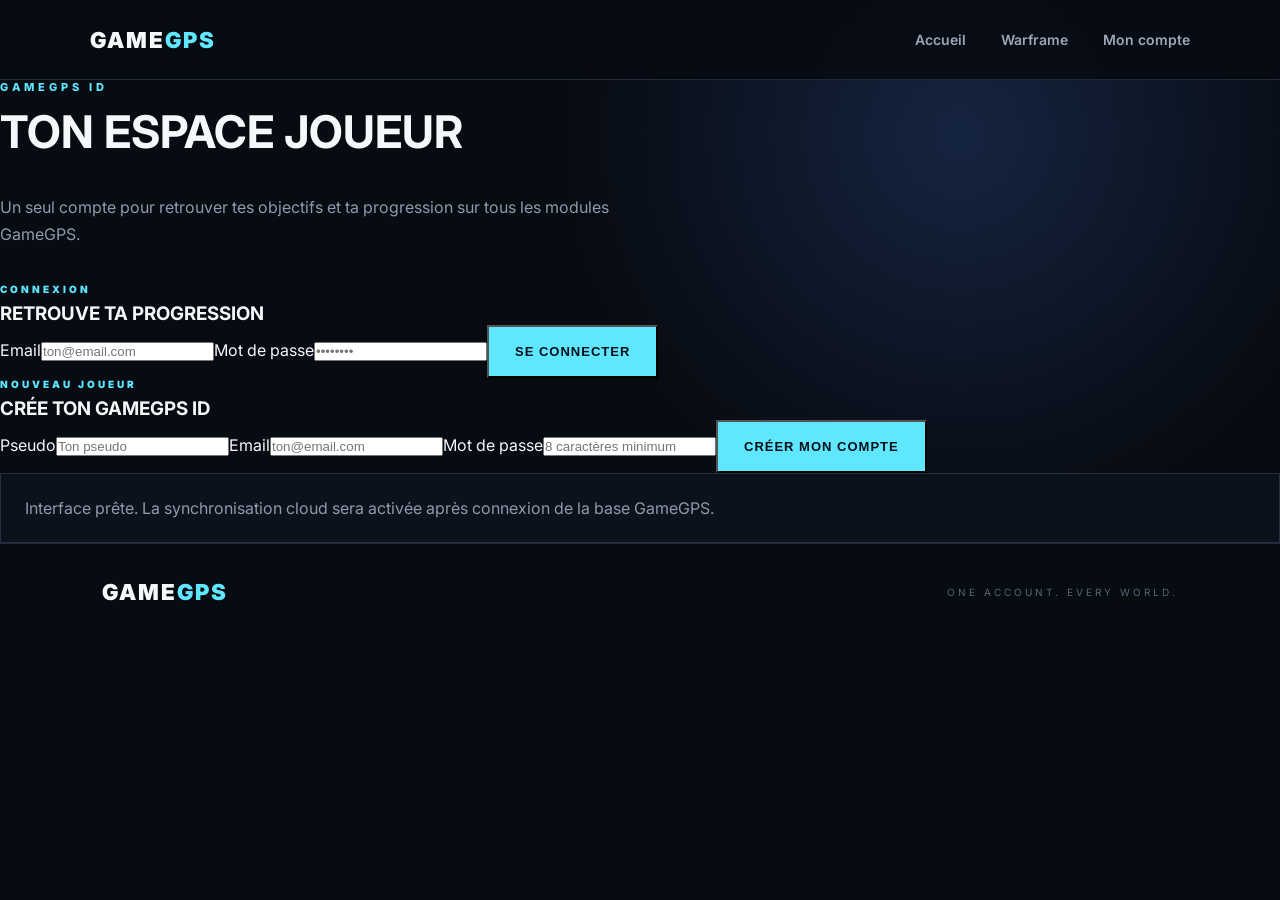
==== account.html @ ec9ca1c2 "Add GameGPS account portal foundation" ====
<!DOCTYPE html><html lang="fr"><head><meta charset="UTF-8"><meta name="viewport" content="width=device-width,initial-scale=1.0"><title>Mon compte | GameGPS</title><link rel="stylesheet" href="style.css?v=63"></head><body data-page="account"><header><a href="index.html" class="logo">GAME<span>GPS</span></a><nav><a href="index.html">Accueil</a><a href="warframe.html">Warframe</a><a href="account.html" class="active">Mon compte</a></nav></header><main><section class="account-shell"><div class="section-title"><p>GAMEGPS ID</p><h2>TON ESPACE JOUEUR</h2></div><p class="description">Un seul compte pour retrouver tes objectifs et ta progression sur tous les modules GameGPS.</p><div class="account-grid"><article class="account-panel"><span class="wf-kicker">CONNEXION</span><h3>RETROUVE TA PROGRESSION</h3><form id="loginForm" class="account-form"><label>Email<input type="email" id="loginEmail" required placeholder="ton@email.com"></label><label>Mot de passe<input type="password" id="loginPassword" required minlength="8" placeholder="••••••••"></label><button class="button" type="submit">SE CONNECTER</button></form></article><article class="account-panel"><span class="wf-kicker">NOUVEAU JOUEUR</span><h3>CRÉE TON GAMEGPS ID</h3><form id="signupForm" class="account-form"><label>Pseudo<input type="text" id="signupName" required maxlength="30" placeholder="Ton pseudo"></label><label>Email<input type="email" id="signupEmail" required placeholder="ton@email.com"></label><label>Mot de passe<input type="password" id="signupPassword" required minlength="8" placeholder="8 caractères minimum"></label><button class="button" type="submit">CRÉER MON COMPTE</button></form></article></div><div id="accountStatus" class="wf-status account-status">Interface prête. La synchronisation cloud sera activée après connexion de la base GameGPS.</div></section></main><footer><div class="logo">GAME<span>GPS</span></div><p>ONE ACCOUNT. EVERY WORLD.</p></footer><script src="account.js?v=63"></script></body></html>
---- style.css ----
@import url('https://fonts.googleapis.com/css2?family=Inter:wght@400;500;600;700;800;900&display=swap');
*{margin:0;padding:0;box-sizing:border-box}html{scroll-behavior:smooth}body{background:radial-gradient(circle at 75% 15%,#152440 0%,transparent 32%),#070b12;color:#f5f7fa;font-family:"Inter",sans-serif;min-height:100vh}header{height:80px;padding:0 7%;display:flex;justify-content:space-between;align-items:center;border-bottom:1px solid #202a38;background:rgba(7,11,18,.88);position:sticky;top:0;z-index:100;backdrop-filter:blur(12px)}.logo{font-size:22px;font-weight:900;letter-spacing:2px;color:#f5f7fa;text-decoration:none}.logo span,.tag,.section-title p,.wf-kicker{color:#5ee7ff}nav{display:flex;gap:35px}nav a{color:#9ca8b8;text-decoration:none;font-size:14px;font-weight:600;transition:.25s}nav a:hover{color:#5ee7ff}.hero{min-height:650px;padding:110px 8%;display:flex;flex-direction:column;justify-content:center;position:relative}.hero::after{content:"GPS";position:absolute;right:8%;top:80px;font-size:250px;font-weight:900;color:rgba(255,255,255,.018);pointer-events:none}.tag{font-size:12px;font-weight:800;letter-spacing:4px;margin-bottom:25px}.hero h1{font-size:clamp(55px,8vw,105px);line-height:.9;letter-spacing:-5px;font-weight:900;max-width:900px}.hero h1 span{color:transparent;-webkit-text-stroke:2px #5ee7ff}.description{max-width:620px;color:#8e9aab;line-height:1.7;margin:35px 0}.button{width:fit-content;padding:17px 26px;background:#5ee7ff;color:#071018;text-decoration:none;font-weight:900;font-size:13px;letter-spacing:1px}.games,.wf-search-section{padding:100px 8% 130px;border-top:1px solid #182231}.section-title p{font-size:11px;letter-spacing:4px;font-weight:800}.section-title h2{font-size:clamp(32px,5vw,45px);margin-top:10px}.game-grid{display:grid;grid-template-columns:repeat(3,1fr);gap:20px;margin-top:55px}.game-card{min-height:330px;padding:35px;border:1px solid #253143;background:linear-gradient(145deg,rgba(20,29,42,.9),rgba(10,15,23,.9));position:relative}.number{position:absolute;right:25px;top:15px;font-size:70px;font-weight:900;color:rgba(255,255,255,.035)}.game-card h3{margin-top:90px;font-size:28px}.game-card p{margin-top:18px;color:#8d98a7;line-height:1.6;min-height:70px}.game-card button,.game-link{margin-top:25px;background:transparent;color:#5ee7ff;border:none;font-weight:800;cursor:pointer;text-decoration:none;display:inline-block}.wf-search-box{display:flex;max-width:1000px;margin-top:45px;border:1px solid #2b3b50;background:#0b111b}.wf-search-box input{flex:1;padding:20px;background:transparent;border:0;outline:0;color:#fff;font:inherit}.wf-search-box button{padding:0 28px;border:0;background:#5ee7ff;color:#071018;font-weight:900;cursor:pointer}.wf-results{max-width:1120px;margin-top:28px}.wf-status{padding:24px;border:1px solid #253143;background:#0c121c;color:#8e9aab}.wf-result-card{border:1px solid #2b3b50;background:linear-gradient(145deg,rgba(13,24,37,.98),rgba(7,13,21,.98));padding:30px}.wf-result-head{display:flex;align-items:center;gap:22px}.wf-result-head img{width:90px;height:90px;object-fit:contain;background:#080d14;border:1px solid #1c6680}.wf-kicker{display:block;font-size:10px;letter-spacing:3px;font-weight:900;margin-bottom:7px}.wf-result-head h3{font-size:36px}.wf-result-head small{color:#7893b5}.wf-description{color:#a6bdd8;line-height:1.7;margin:25px 0}.wf-route{display:flex;justify-content:space-between;align-items:center;gap:25px;padding:25px;border:1px solid #1596b8;background:linear-gradient(90deg,rgba(14,63,82,.28),rgba(10,27,43,.4));border-radius:4px}.wf-route span,.wf-score span{display:block;color:#35ddff;font-size:10px;font-weight:900;letter-spacing:2px;margin-bottom:8px}.wf-route strong{font-size:21px}.wf-route small{display:block;color:#8faac8;margin-top:7px}.wf-score{text-align:right;min-width:130px;border-left:1px solid #22647b;padding-left:24px}.wf-score strong{font-size:29px;color:#35ddff}.wf-farm-progress{display:grid;grid-template-columns:auto 1fr;gap:4px 28px;align-items:center;margin:22px 0 30px}.wf-farm-progress>strong{font-size:18px}.wf-farm-progress>span{color:#a9bdd3}.wf-farm-progress>div{grid-column:1/-1;height:9px;background:#17324c;border-radius:20px;overflow:hidden}.wf-farm-progress i{display:block;height:100%;background:#28d9f6;border-radius:20px}.wf-components{margin-top:20px}.wf-components h4{font-size:13px;letter-spacing:2px;color:#35ddff;margin-bottom:14px}.wf-row{display:flex;justify-content:space-between;align-items:center;gap:24px;padding:17px 14px;border:1px solid #1d3a50;background:rgba(8,20,31,.58);margin-bottom:8px;border-radius:5px;color:#a5afbc}.wf-row>span{display:flex;flex-direction:column;gap:7px;min-width:0}.wf-row b{font-size:16px;color:#f4f7fb}.wf-row small{color:#9ab5d3;line-height:1.4}.wf-row>strong{display:flex;align-items:center;gap:9px;color:#fff;white-space:nowrap;font-size:16px}.wf-row input[type=checkbox]{appearance:none;width:25px;height:25px;border:2px solid #8db8e8;border-radius:4px;background:#09131e;cursor:pointer;position:relative}.wf-row input[type=checkbox]:checked{background:#2ad9f5;border-color:#2ad9f5}.wf-row input[type=checkbox]:checked:after{content:"✓";position:absolute;inset:0;display:grid;place-items:center;color:#061018;font-weight:900}.wf-owned{opacity:.68}.wf-owned b{text-decoration:line-through}.gamegps-toast{position:fixed;right:25px;bottom:25px;padding:16px 20px;background:#111b28;border:1px solid #5ee7ff;color:#fff;z-index:999;opacity:0;transform:translateY(15px);pointer-events:none;transition:.25s}.gamegps-toast.show{opacity:1;transform:translateY(0)}footer{border-top:1px solid #202a38;padding:35px 8%;display:flex;justify-content:space-between;align-items:center;color:#596575}footer p{font-size:10px;letter-spacing:3px}@media(max-width:850px){nav{display:none}.hero{min-height:580px;padding-top:80px}.hero h1{letter-spacing:-3px}.hero::after{display:none}.game-grid{grid-template-columns:1fr}.wf-search-box{flex-direction:column}.wf-search-box button{padding:18px}.wf-route{flex-direction:column;align-items:flex-start}.wf-score{text-align:left;border-left:0;border-top:1px solid #22647b;padding:15px 0 0;width:100%}.wf-result-head h3{font-size:27px}.wf-row{padding:15px 10px}.wf-farm-progress{gap:6px 16px}footer{gap:20px;flex-direction:column}}
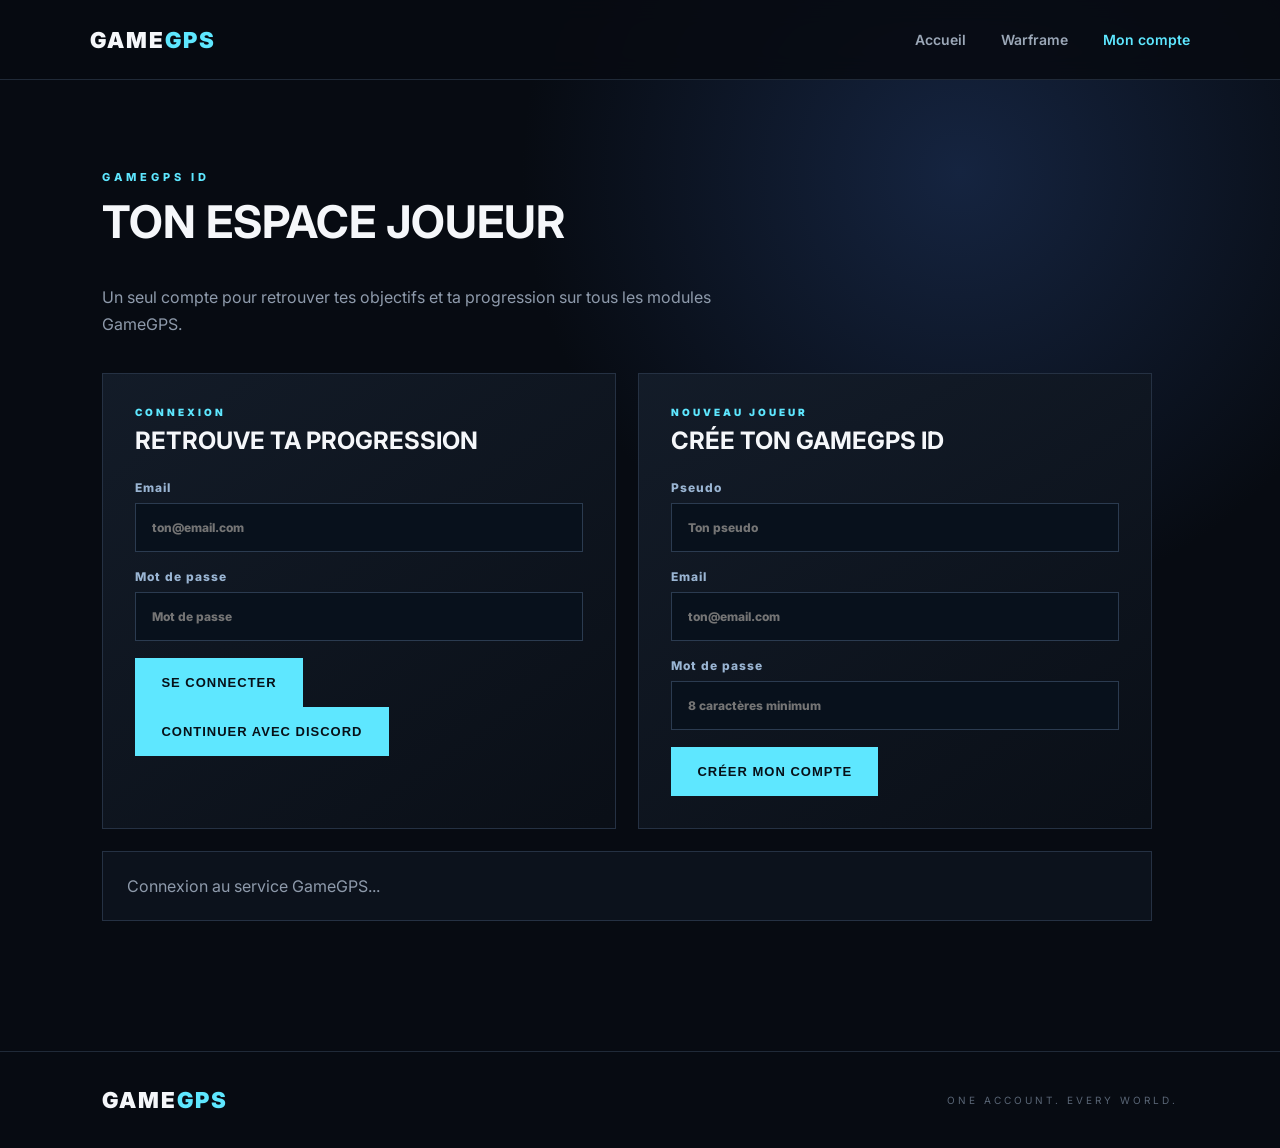
==== commit 6b826ddf: "Add real GameGPS account controls" ====
--- a/account.html
+++ b/account.html
@@ -1 +1 @@
-<!DOCTYPE html><html lang="fr"><head><meta charset="UTF-8"><meta name="viewport" content="width=device-width,initial-scale=1.0"><title>Mon compte | GameGPS</title><link rel="stylesheet" href="style.css?v=63"></head><body data-page="account"><header><a href="index.html" class="logo">GAME<span>GPS</span></a><nav><a href="index.html">Accueil</a><a href="warframe.html">Warframe</a><a href="account.html" class="active">Mon compte</a></nav></header><main><section class="account-shell"><div class="section-title"><p>GAMEGPS ID</p><h2>TON ESPACE JOUEUR</h2></div><p class="description">Un seul compte pour retrouver tes objectifs et ta progression sur tous les modules GameGPS.</p><div class="account-grid"><article class="account-panel"><span class="wf-kicker">CONNEXION</span><h3>RETROUVE TA PROGRESSION</h3><form id="loginForm" class="account-form"><label>Email<input type="email" id="loginEmail" required placeholder="ton@email.com"></label><label>Mot de passe<input type="password" id="loginPassword" required minlength="8" placeholder="••••••••"></label><button class="button" type="submit">SE CONNECTER</button></form></article><article class="account-panel"><span class="wf-kicker">NOUVEAU JOUEUR</span><h3>CRÉE TON GAMEGPS ID</h3><form id="signupForm" class="account-form"><label>Pseudo<input type="text" id="signupName" required maxlength="30" placeholder="Ton pseudo"></label><label>Email<input type="email" id="signupEmail" required placeholder="ton@email.com"></label><label>Mot de passe<input type="password" id="signupPassword" required minlength="8" placeholder="8 caractères minimum"></label><button class="button" type="submit">CRÉER MON COMPTE</button></form></article></div><div id="accountStatus" class="wf-status account-status">Interface prête. La synchronisation cloud sera activée après connexion de la base GameGPS.</div></section></main><footer><div class="logo">GAME<span>GPS</span></div><p>ONE ACCOUNT. EVERY WORLD.</p></footer><script src="account.js?v=63"></script></body></html>+<!DOCTYPE html><html lang="fr"><head><meta charset="UTF-8"><meta name="viewport" content="width=device-width,initial-scale=1.0"><title>Mon compte | GameGPS</title><link rel="stylesheet" href="style.css?v=63"></head><body data-page="account"><header><a href="index.html" class="logo">GAME<span>GPS</span></a><nav><a href="index.html">Accueil</a><a href="warframe.html">Warframe</a><a href="account.html" class="active">Mon compte</a></nav></header><main><section class="account-shell"><div class="section-title"><p>GAMEGPS ID</p><h2>TON ESPACE JOUEUR</h2></div><p class="description">Un seul compte pour retrouver tes objectifs et ta progression sur tous les modules GameGPS.</p><div id="accountGuest"><div class="account-grid"><article class="account-panel"><span class="wf-kicker">CONNEXION</span><h3>RETROUVE TA PROGRESSION</h3><form id="loginForm" class="account-form"><label>Email<input type="email" id="loginEmail" required placeholder="ton@email.com"></label><label>Mot de passe<input type="password" id="loginPassword" required minlength="8" placeholder="Mot de passe"></label><button class="button" type="submit">SE CONNECTER</button></form><button id="discordLogin" class="button account-discord" type="button">CONTINUER AVEC DISCORD</button></article><article class="account-panel"><span class="wf-kicker">NOUVEAU JOUEUR</span><h3>CRÉE TON GAMEGPS ID</h3><form id="signupForm" class="account-form"><label>Pseudo<input type="text" id="signupName" required maxlength="30" placeholder="Ton pseudo"></label><label>Email<input type="email" id="signupEmail" required placeholder="ton@email.com"></label><label>Mot de passe<input type="password" id="signupPassword" required minlength="8" placeholder="8 caractères minimum"></label><button class="button" type="submit">CRÉER MON COMPTE</button></form></article></div></div><article id="accountConnected" class="account-panel" hidden><span class="wf-kicker">GAMEGPS ID CONNECTÉ</span><h3 id="accountPlayerName">JOUEUR</h3><p class="description" id="accountEmail"></p><p>Ta session GameGPS est active. Tes futures sauvegardes seront rattachées à ce compte.</p><button id="logoutButton" class="button" type="button">SE DÉCONNECTER</button></article><div id="accountStatus" class="wf-status account-status">Connexion au service GameGPS...</div></section></main><footer><div class="logo">GAME<span>GPS</span></div><p>ONE ACCOUNT. EVERY WORLD.</p></footer><script type="module" src="account.js?v=64"></script></body></html>
--- a/style.css
+++ b/style.css
@@ -1,2 +1,2 @@
 @import url('https://fonts.googleapis.com/css2?family=Inter:wght@400;500;600;700;800;900&display=swap');
-*{margin:0;padding:0;box-sizing:border-box}html{scroll-behavior:smooth}body{background:radial-gradient(circle at 75% 15%,#152440 0%,transparent 32%),#070b12;color:#f5f7fa;font-family:"Inter",sans-serif;min-height:100vh}header{height:80px;padding:0 7%;display:flex;justify-content:space-between;align-items:center;border-bottom:1px solid #202a38;background:rgba(7,11,18,.88);position:sticky;top:0;z-index:100;backdrop-filter:blur(12px)}.logo{font-size:22px;font-weight:900;letter-spacing:2px;color:#f5f7fa;text-decoration:none}.logo span,.tag,.section-title p,.wf-kicker{color:#5ee7ff}nav{display:flex;gap:35px}nav a{color:#9ca8b8;text-decoration:none;font-size:14px;font-weight:600;transition:.25s}nav a:hover{color:#5ee7ff}.hero{min-height:650px;padding:110px 8%;display:flex;flex-direction:column;justify-content:center;position:relative}.hero::after{content:"GPS";position:absolute;right:8%;top:80px;font-size:250px;font-weight:900;color:rgba(255,255,255,.018);pointer-events:none}.tag{font-size:12px;font-weight:800;letter-spacing:4px;margin-bottom:25px}.hero h1{font-size:clamp(55px,8vw,105px);line-height:.9;letter-spacing:-5px;font-weight:900;max-width:900px}.hero h1 span{color:transparent;-webkit-text-stroke:2px #5ee7ff}.description{max-width:620px;color:#8e9aab;line-height:1.7;margin:35px 0}.button{width:fit-content;padding:17px 26px;background:#5ee7ff;color:#071018;text-decoration:none;font-weight:900;font-size:13px;letter-spacing:1px}.games,.wf-search-section{padding:100px 8% 130px;border-top:1px solid #182231}.section-title p{font-size:11px;letter-spacing:4px;font-weight:800}.section-title h2{font-size:clamp(32px,5vw,45px);margin-top:10px}.game-grid{display:grid;grid-template-columns:repeat(3,1fr);gap:20px;margin-top:55px}.game-card{min-height:330px;padding:35px;border:1px solid #253143;background:linear-gradient(145deg,rgba(20,29,42,.9),rgba(10,15,23,.9));position:relative}.number{position:absolute;right:25px;top:15px;font-size:70px;font-weight:900;color:rgba(255,255,255,.035)}.game-card h3{margin-top:90px;font-size:28px}.game-card p{margin-top:18px;color:#8d98a7;line-height:1.6;min-height:70px}.game-card button,.game-link{margin-top:25px;background:transparent;color:#5ee7ff;border:none;font-weight:800;cursor:pointer;text-decoration:none;display:inline-block}.wf-search-box{display:flex;max-width:1000px;margin-top:45px;border:1px solid #2b3b50;background:#0b111b}.wf-search-box input{flex:1;padding:20px;background:transparent;border:0;outline:0;color:#fff;font:inherit}.wf-search-box button{padding:0 28px;border:0;background:#5ee7ff;color:#071018;font-weight:900;cursor:pointer}.wf-results{max-width:1120px;margin-top:28px}.wf-status{padding:24px;border:1px solid #253143;background:#0c121c;color:#8e9aab}.wf-result-card{border:1px solid #2b3b50;background:linear-gradient(145deg,rgba(13,24,37,.98),rgba(7,13,21,.98));padding:30px}.wf-result-head{display:flex;align-items:center;gap:22px}.wf-result-head img{width:90px;height:90px;object-fit:contain;background:#080d14;border:1px solid #1c6680}.wf-kicker{display:block;font-size:10px;letter-spacing:3px;font-weight:900;margin-bottom:7px}.wf-result-head h3{font-size:36px}.wf-result-head small{color:#7893b5}.wf-description{color:#a6bdd8;line-height:1.7;margin:25px 0}.wf-route{display:flex;justify-content:space-between;align-items:center;gap:25px;padding:25px;border:1px solid #1596b8;background:linear-gradient(90deg,rgba(14,63,82,.28),rgba(10,27,43,.4));border-radius:4px}.wf-route span,.wf-score span{display:block;color:#35ddff;font-size:10px;font-weight:900;letter-spacing:2px;margin-bottom:8px}.wf-route strong{font-size:21px}.wf-route small{display:block;color:#8faac8;margin-top:7px}.wf-score{text-align:right;min-width:130px;border-left:1px solid #22647b;padding-left:24px}.wf-score strong{font-size:29px;color:#35ddff}.wf-farm-progress{display:grid;grid-template-columns:auto 1fr;gap:4px 28px;align-items:center;margin:22px 0 30px}.wf-farm-progress>strong{font-size:18px}.wf-farm-progress>span{color:#a9bdd3}.wf-farm-progress>div{grid-column:1/-1;height:9px;background:#17324c;border-radius:20px;overflow:hidden}.wf-farm-progress i{display:block;height:100%;background:#28d9f6;border-radius:20px}.wf-components{margin-top:20px}.wf-components h4{font-size:13px;letter-spacing:2px;color:#35ddff;margin-bottom:14px}.wf-row{display:flex;justify-content:space-between;align-items:center;gap:24px;padding:17px 14px;border:1px solid #1d3a50;background:rgba(8,20,31,.58);margin-bottom:8px;border-radius:5px;color:#a5afbc}.wf-row>span{display:flex;flex-direction:column;gap:7px;min-width:0}.wf-row b{font-size:16px;color:#f4f7fb}.wf-row small{color:#9ab5d3;line-height:1.4}.wf-row>strong{display:flex;align-items:center;gap:9px;color:#fff;white-space:nowrap;font-size:16px}.wf-row input[type=checkbox]{appearance:none;width:25px;height:25px;border:2px solid #8db8e8;border-radius:4px;background:#09131e;cursor:pointer;position:relative}.wf-row input[type=checkbox]:checked{background:#2ad9f5;border-color:#2ad9f5}.wf-row input[type=checkbox]:checked:after{content:"✓";position:absolute;inset:0;display:grid;place-items:center;color:#061018;font-weight:900}.wf-owned{opacity:.68}.wf-owned b{text-decoration:line-through}.gamegps-toast{position:fixed;right:25px;bottom:25px;padding:16px 20px;background:#111b28;border:1px solid #5ee7ff;color:#fff;z-index:999;opacity:0;transform:translateY(15px);pointer-events:none;transition:.25s}.gamegps-toast.show{opacity:1;transform:translateY(0)}footer{border-top:1px solid #202a38;padding:35px 8%;display:flex;justify-content:space-between;align-items:center;color:#596575}footer p{font-size:10px;letter-spacing:3px}@media(max-width:850px){nav{display:none}.hero{min-height:580px;padding-top:80px}.hero h1{letter-spacing:-3px}.hero::after{display:none}.game-grid{grid-template-columns:1fr}.wf-search-box{flex-direction:column}.wf-search-box button{padding:18px}.wf-route{flex-direction:column;align-items:flex-start}.wf-score{text-align:left;border-left:0;border-top:1px solid #22647b;padding:15px 0 0;width:100%}.wf-result-head h3{font-size:27px}.wf-row{padding:15px 10px}.wf-farm-progress{gap:6px 16px}footer{gap:20px;flex-direction:column}}+*{margin:0;padding:0;box-sizing:border-box}html{scroll-behavior:smooth}body{background:radial-gradient(circle at 75% 15%,#152440 0%,transparent 32%),#070b12;color:#f5f7fa;font-family:"Inter",sans-serif;min-height:100vh}header{height:80px;padding:0 7%;display:flex;justify-content:space-between;align-items:center;border-bottom:1px solid #202a38;background:rgba(7,11,18,.88);position:sticky;top:0;z-index:100;backdrop-filter:blur(12px)}.logo{font-size:22px;font-weight:900;letter-spacing:2px;color:#f5f7fa;text-decoration:none}.logo span,.tag,.section-title p,.wf-kicker{color:#5ee7ff}nav{display:flex;gap:35px}nav a{color:#9ca8b8;text-decoration:none;font-size:14px;font-weight:600;transition:.25s}nav a:hover,nav a.active{color:#5ee7ff}.hero{min-height:650px;padding:110px 8%;display:flex;flex-direction:column;justify-content:center;position:relative}.hero::after{content:"GPS";position:absolute;right:8%;top:80px;font-size:250px;font-weight:900;color:rgba(255,255,255,.018);pointer-events:none}.tag{font-size:12px;font-weight:800;letter-spacing:4px;margin-bottom:25px}.hero h1{font-size:clamp(55px,8vw,105px);line-height:.9;letter-spacing:-5px;font-weight:900;max-width:900px}.hero h1 span{color:transparent;-webkit-text-stroke:2px #5ee7ff}.description{max-width:620px;color:#8e9aab;line-height:1.7;margin:35px 0}.button{width:fit-content;padding:17px 26px;background:#5ee7ff;color:#071018;text-decoration:none;font-weight:900;font-size:13px;letter-spacing:1px;border:0;cursor:pointer}.games,.wf-search-section{padding:100px 8% 130px;border-top:1px solid #182231}.section-title p{font-size:11px;letter-spacing:4px;font-weight:800}.section-title h2{font-size:clamp(32px,5vw,45px);margin-top:10px}.game-grid{display:grid;grid-template-columns:repeat(3,1fr);gap:20px;margin-top:55px}.game-card{min-height:330px;padding:35px;border:1px solid #253143;background:linear-gradient(145deg,rgba(20,29,42,.9),rgba(10,15,23,.9));position:relative}.number{position:absolute;right:25px;top:15px;font-size:70px;font-weight:900;color:rgba(255,255,255,.035)}.game-card h3{margin-top:90px;font-size:28px}.game-card p{margin-top:18px;color:#8d98a7;line-height:1.6;min-height:70px}.game-card button,.game-link{margin-top:25px;background:transparent;color:#5ee7ff;border:none;font-weight:800;cursor:pointer;text-decoration:none;display:inline-block}.wf-search-box{display:flex;max-width:1000px;margin-top:45px;border:1px solid #2b3b50;background:#0b111b}.wf-search-box input{flex:1;padding:20px;background:transparent;border:0;outline:0;color:#fff;font:inherit}.wf-search-box button{padding:0 28px;border:0;background:#5ee7ff;color:#071018;font-weight:900;cursor:pointer}.wf-results{max-width:1120px;margin-top:28px}.wf-status{padding:24px;border:1px solid #253143;background:#0c121c;color:#8e9aab}.wf-result-card{border:1px solid #2b3b50;background:linear-gradient(145deg,rgba(13,24,37,.98),rgba(7,13,21,.98));padding:30px}.wf-result-head{display:flex;align-items:center;gap:22px}.wf-result-head img{width:90px;height:90px;object-fit:contain;background:#080d14;border:1px solid #1c6680}.wf-kicker{display:block;font-size:10px;letter-spacing:3px;font-weight:900;margin-bottom:7px}.wf-result-head h3{font-size:36px}.wf-result-head small{color:#7893b5}.wf-description{color:#a6bdd8;line-height:1.7;margin:25px 0}.wf-route{display:flex;justify-content:space-between;align-items:center;gap:25px;padding:25px;border:1px solid #1596b8;background:linear-gradient(90deg,rgba(14,63,82,.28),rgba(10,27,43,.4));border-radius:4px}.wf-route span,.wf-score span{display:block;color:#35ddff;font-size:10px;font-weight:900;letter-spacing:2px;margin-bottom:8px}.wf-route strong{font-size:21px}.wf-route small{display:block;color:#8faac8;margin-top:7px}.wf-score{text-align:right;min-width:130px;border-left:1px solid #22647b;padding-left:24px}.wf-score strong{font-size:29px;color:#35ddff}.wf-farm-progress{display:grid;grid-template-columns:auto 1fr;gap:4px 28px;align-items:center;margin:22px 0 30px}.wf-farm-progress>strong{font-size:18px}.wf-farm-progress>span{color:#a9bdd3}.wf-farm-progress>div{grid-column:1/-1;height:9px;background:#17324c;border-radius:20px;overflow:hidden}.wf-farm-progress i{display:block;height:100%;background:#28d9f6;border-radius:20px}.wf-components{margin-top:20px}.wf-components h4{font-size:13px;letter-spacing:2px;color:#35ddff;margin-bottom:14px}.wf-row{display:flex;justify-content:space-between;align-items:center;gap:24px;padding:17px 14px;border:1px solid #1d3a50;background:rgba(8,20,31,.58);margin-bottom:8px;border-radius:5px;color:#a5afbc}.wf-row>span{display:flex;flex-direction:column;gap:7px;min-width:0}.wf-row b{font-size:16px;color:#f4f7fb}.wf-row small{color:#9ab5d3;line-height:1.4}.wf-row>strong{display:flex;align-items:center;gap:9px;color:#fff;white-space:nowrap;font-size:16px}.wf-row input[type=checkbox]{appearance:none;width:25px;height:25px;border:2px solid #8db8e8;border-radius:4px;background:#09131e;cursor:pointer;position:relative}.wf-row input[type=checkbox]:checked{background:#2ad9f5;border-color:#2ad9f5}.wf-row input[type=checkbox]:checked:after{content:"✓";position:absolute;inset:0;display:grid;place-items:center;color:#061018;font-weight:900}.wf-owned{opacity:.68}.wf-owned b{text-decoration:line-through}.gamegps-toast{position:fixed;right:25px;bottom:25px;padding:16px 20px;background:#111b28;border:1px solid #5ee7ff;color:#fff;z-index:999;opacity:0;transform:translateY(15px);pointer-events:none;transition:.25s}.gamegps-toast.show{opacity:1;transform:translateY(0)}.account-shell{padding:90px 8% 130px;min-height:calc(100vh - 150px)}.account-grid{display:grid;grid-template-columns:1fr 1fr;gap:22px;max-width:1050px;margin-top:35px}.account-panel{border:1px solid #253143;background:linear-gradient(145deg,rgba(20,29,42,.92),rgba(10,15,23,.94));padding:32px}.account-panel h3{font-size:24px;margin:8px 0 25px}.account-form{display:flex;flex-direction:column;gap:17px}.account-form label{display:flex;flex-direction:column;gap:8px;color:#9ab5d3;font-size:12px;font-weight:800;letter-spacing:1px}.account-form input{padding:16px;border:1px solid #2b3b50;background:#08111c;color:#fff;outline:0;font:inherit}.account-form input:focus{border-color:#5ee7ff}.account-status{max-width:1050px;margin-top:22px}footer{border-top:1px solid #202a38;padding:35px 8%;display:flex;justify-content:space-between;align-items:center;color:#596575}footer p{font-size:10px;letter-spacing:3px}@media(max-width:850px){nav{display:none}.hero{min-height:580px;padding-top:80px}.hero h1{letter-spacing:-3px}.hero::after{display:none}.game-grid,.account-grid{grid-template-columns:1fr}.wf-search-box{flex-direction:column}.wf-search-box button{padding:18px}.wf-route{flex-direction:column;align-items:flex-start}.wf-score{text-align:left;border-left:0;border-top:1px solid #22647b;padding:15px 0 0;width:100%}.wf-result-head h3{font-size:27px}.wf-row{padding:15px 10px}.wf-farm-progress{gap:6px 16px}footer{gap:20px;flex-direction:column}}
